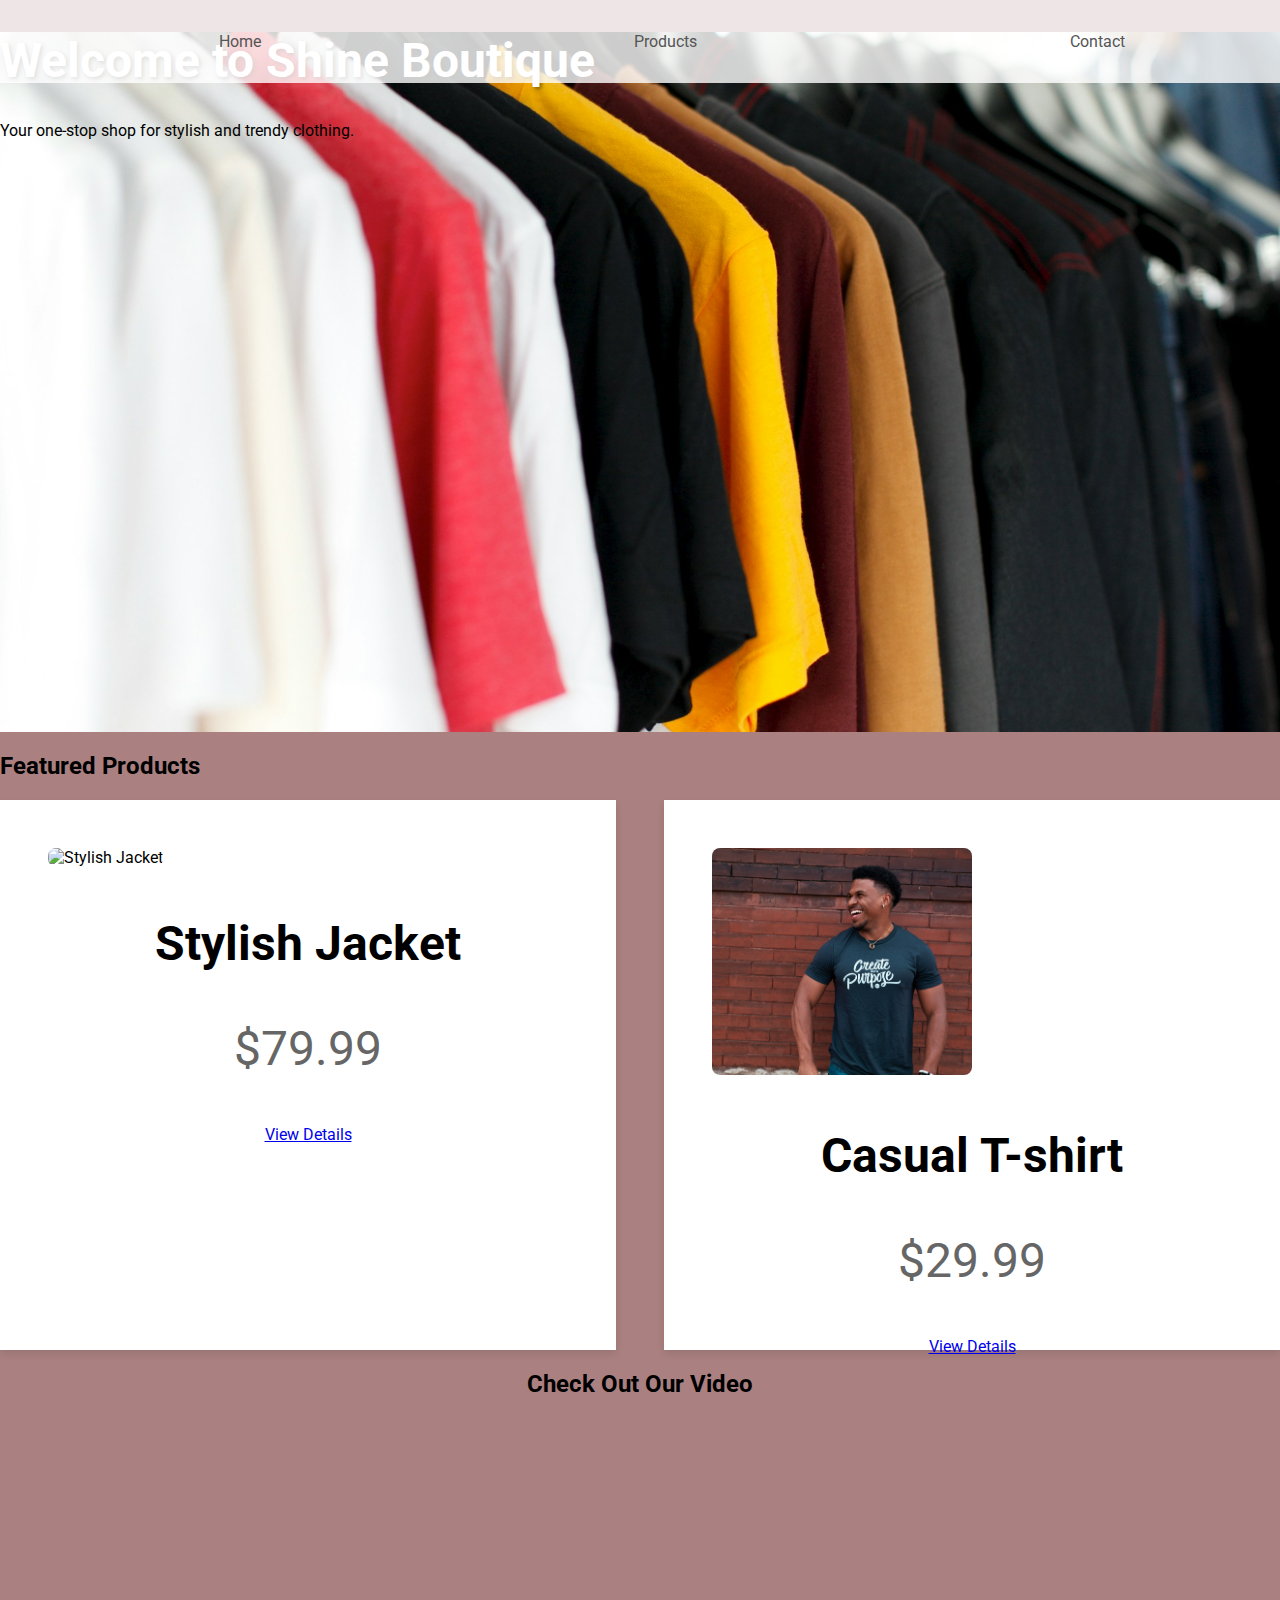
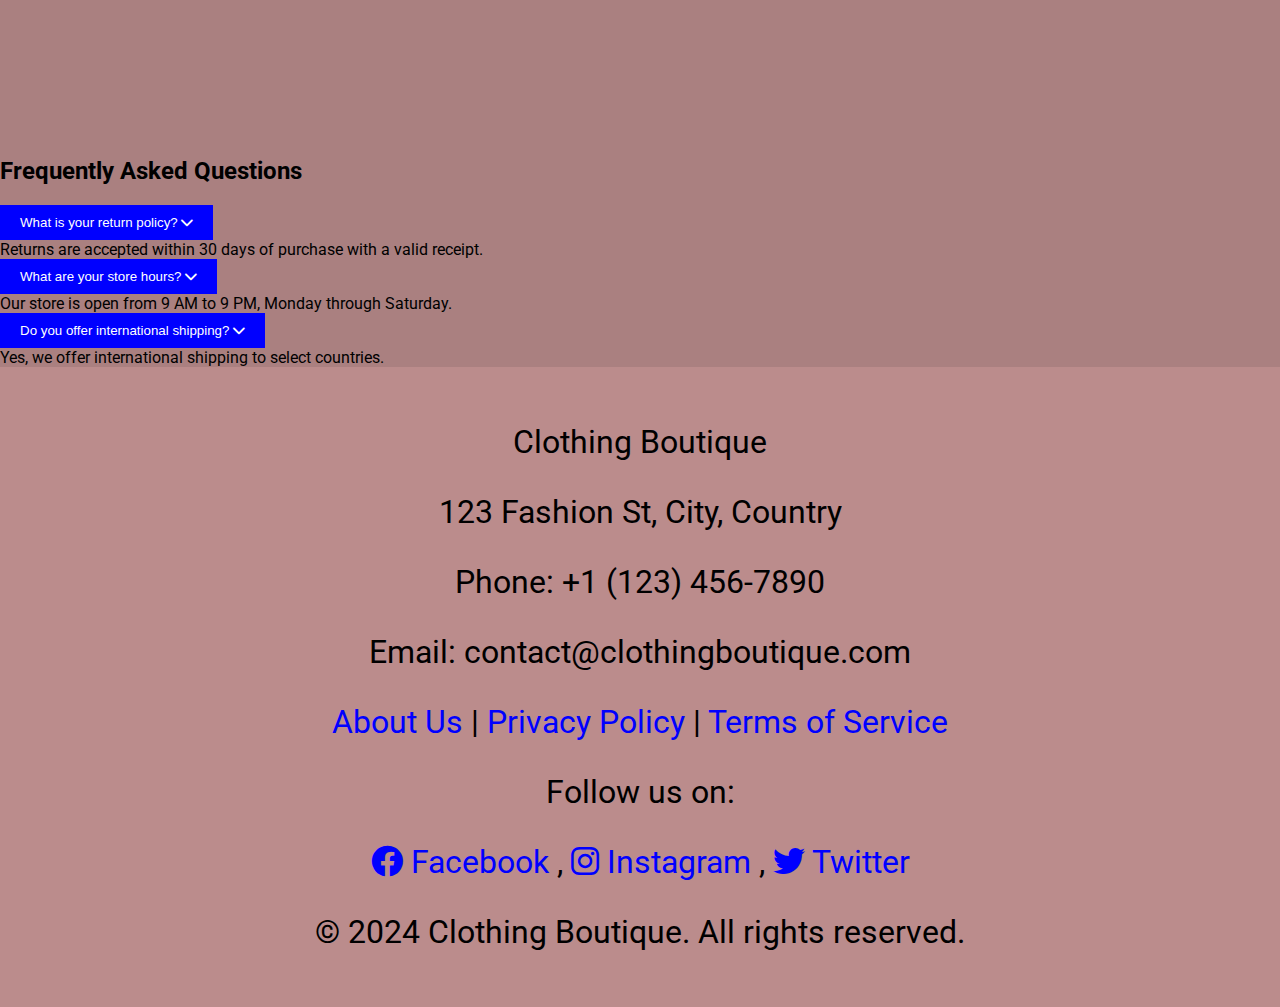
==== index.html @ dc2625e2 "shine" ====
<!DOCTYPE html>
<html lang="en">
<head>
    <meta charset="UTF-8">
    <title>Clothing Boutique</title>
    
    <link href="https://fonts.googleapis.com/css2?family=Roboto:wght@400;700&display=swap" rel="stylesheet">
    
    <link rel="stylesheet" href="https://cdnjs.cloudflare.com/ajax/libs/font-awesome/6.0.0-beta3/css/all.min.css">
   
    <link rel="stylesheet" href="https://cdnjs.cloudflare.com/ajax/libs/tailwindcss/2.2.19/tailwind.min.css">
    
    <link rel="stylesheet" href="styles.css">
</head>
<body class="font-roboto bg-gray-100">
    
    <nav class="bg-white shadow-lg p-4">
        <ul class="flex justify-around">
            <li><a href="index.html" class="text-gray-700 hover:text-blue-500 transition">Home</a></li>
            <li><a href="product.html" class="text-gray-700 hover:text-blue-500 transition">Products</a></li>
            <li><a href="contact.html" class="text-gray-700 hover:text-blue-500 transition">Contact</a></li>
        </ul>
    </nav>

<section class="bg-cover bg-center" style="height: 700px; background-image: url('assets/clothes.jpg');">
    <div class="flex justify-center items-center h-full bg-black bg-opacity-50 text-white text-center"> 
        <div>
            <h1 class="text-3xl font-bold">Welcome to Shine Boutique</h1>
            <p class="text-xl mt-2">Your one-stop shop for stylish and trendy clothing.</p> 
        </div>
    </div>
</section>


    
    <section class="p-8">
        <h2 class="text-2xl mb-4">Featured Products</h2>
        <div class="grid grid-cols-2 gap-4">
           
            <div class="bg-white p-6 shadow-lg hover:shadow-2xl transition">
                <img src="assets/Stylish jacket.jpg" 
                     alt="Stylish Jacket" class="w-full h-48 object-cover rounded-md">
                <center><h3 class="text-xl mt-2">Stylish Jacket</h3>
                <p class="text-gray-500">$79.99</p>
                <a href="product.html" class="bg-blue-500 text-white px-4 py-2 mt-2 rounded hover:bg-blue-700 transition">View Details</a>
            </center>
            </div>
            
            <div class="bg-white p-6 shadow-lg hover:shadow-2xl transition">
                <img src="assets/Casual Tshirt.jpg" 
                     alt="Casual T-shirt" class="w-full h-48 object-cover rounded-md">
                     <center>
                <h3 class="text-xl mt-2">Casual T-shirt</h3>
                <p class="text-gray-500">$29.99</p>
                <a href="product.html" class="bg-blue-500 text-white px-4 py-2 mt-2 rounded hover:bg-blue-700 transition">View Details</a>
            </center>
            </div>
        </div>
    </section>
    
    <center>
    
    <section class="p-8">
        <h2 class="text-2xl mb-4">Check Out Our Video</h2>
        <div class="flex justify-center">
            <iframe width="560" height="315" src="https://www.youtube.com/embed/gbLmku5QACM" 
                frameborder="0" allow="accelerometer; autoplay; clipboard-write; encrypted-media; gyroscope; picture-in-picture" 
                allowfullscreen>
            </iframe>
        </div>
    </section>
</center>

    
    <section class="p-8">
        <h2 class="text-2xl mb-4">Frequently Asked Questions</h2>
        <div id="accordion" class="flex flex-col gap-4">
            
            <div>
                <button class="bg-white text-gray-700 hover:text-blue-500 p-4 w-full text-left" onclick="toggleAccordion('accordion1')">
                    What is your return policy?
                    <i class="fas fa-chevron-down"></i>
                </button>
                <div id="accordion1" class="hidden p-4 text-gray-600">Returns are accepted within 30 days of purchase with a valid receipt.</div>
            </div>
           
            <div>
                <button class="bg-white text-gray-700 hover:text-blue-500 p-4 w-full text-left" onclick="toggleAccordion('accordion2')">
                    What are your store hours?
                    <i class="fas fa-chevron-down"></i>
                </button>
                <div id="accordion2" class="hidden p-4 text-gray-600">Our store is open from 9 AM to 9 PM, Monday through Saturday.</div>
            </div>
           
            <div>
                <button class="bg-white text-gray-700 hover:text-blue-500 p-4 w-full text-left" onclick="toggleAccordion('accordion3')">
                    Do you offer international shipping?
                    <i class="fas fa-chevron-down"></i>
                </button>
                <div id="accordion3" class="hidden p-4 text-gray-600">Yes, we offer international shipping to select countries.</div>
            </div>
        </div>
    </section>


    <center>
    <footer class="bg-white text-black text-center p-6">
        <div class="flex flex-col gap-4">
          
            <div>
                <p>Clothing Boutique</p>
                <p>123 Fashion St, City, Country</p>
                <p>Phone: +1 (123) 456-7890</p>
                <p>Email: contact@clothingboutique.com</p>
            </div>
    
            
            <div>
                <a href="about.html" class="text-blue-500 transition hover:text-blue-700">About Us</a> |
                <a href="privacy.html" class="text-blue-500 transition hover:text-blue-700">Privacy Policy</a> |
                <a href="terms.html" class="text-blue-500 transition hover:text-blue-700">Terms of Service</a>
            </div>
    
           
            <div>
                <p>Follow us on:</p>
                <a href="https://facebook.com" class="text-blue-500 transition hover:text-blue-700">
                    <i class="fab fa-facebook"></i> Facebook
                </a>, 
                <a href="https://instagram.com" class="text-blue-500 transition hover:text-blue-700">
                    <i class="fab fa-instagram"></i> Instagram
                </a>, 
                <a href="https://twitter.com" class="text-blue-500 transition hover:text-blue-700">
                    <i class="fab fa-twitter"></i> Twitter
                </a>
            </div>
    
            
            <div>
                <p>© 2024 Clothing Boutique. All rights reserved.</p>
            </div>
        </center>
        </div>
    </footer>

    
    <script src="script.js"></script>
</body>
---- styles.css ----
body {
    font-family: 'Roboto', sans-serif;
    margin: 0;
    padding: 0;
    background-color: #aa8080; 
}


nav {
    position: absolute; 
    top: 0; 
    width: 100%; 
    background-color: rgba(255, 255, 255, 0.8); 
    z-index: 100; 
    padding: 2rem; 
}

nav ul {
    list-style: none;
    padding: 0;
    margin: 0;
    display: flex; 
    justify-content: space-around; 
}

nav a {
    text-decoration: none; 
    color: #555; 
    transition: color 0.3s; 
}

nav a:hover {
    color: blue; 
}

section.bg-cover {
    background-size: cover; 
    background-position: center; 
    height: 1000px; 
}

section.bg-cover h1 {
    font-size: 3rem; 
    font-weight: bold; 
    color: white; 
    text-shadow: 2px 2px 4px rgba(0, 0, 0, 0.5); 
}

.grid {
    display: grid; 
    grid-template-columns: repeat(2, 1fr); 
    gap: 3rem; 
}

.grid div {
    background-color: white; 
    padding: 3rem; 
    box-shadow: 0 4px 8px 0 rgba(0, 0, 0, 0.1); 
    transition: transform 0.3s, box-shadow 0.3s; 
}

.grid div:hover {
    transform: scale(1.05); 
    box-shadow: 0 6px 12px 0 rgba(0, 0, 0, 0.2); 
}

.grid img {
    width: 50%; 
    height: 50%; 
    object-fit: cover;
    border-radius: 0.5rem; 
    position: center;
}

.grid h3 {
    font-size: 3rem; 
}

.grid p {
    font-size: 3rem; 
    color: #666; 
}



button {
    background-color: blue; 
    color: white; 
    padding: 10px 20px; 
    border: none; 
    cursor: pointer; 
    transition: background-color 0.3s, transform 0.3s; 
}

button:hover {
    background-color: darkblue; 
    transform: scale(1.05); 
}

footer {
    background-color: rgb(187, 140, 140); 
    color: black; 
    text-align: center; 
    padding: 1.5rem; 
    font-size:2rem; 
}

footer a {
    color: blue; 
    text-decoration: none;
    transition: color 0.3s; 
}

footer a:hover {
    color: darkblue; 
}

@media (max-width: 768px) { 
    .grid {
        grid-template-columns: 1fr; 
    }

    .grid div {
        padding: 1.5rem; 
        height: auto; 
    }

    section.bg-cover {
        height: 50vh; 
    }

    section.bg-cover h1 {
        font-size: 2.5rem; 
    }
}

@media (max-width: 480px) { 
    section.p-8 {
        padding: 1rem; 
    }

    .grid img {
        height: 150px; 
    }

    section.bg-cover {
        height: 40vh; 
    }

    section.bg-cover h1 {
        font-size: 2rem; 
}
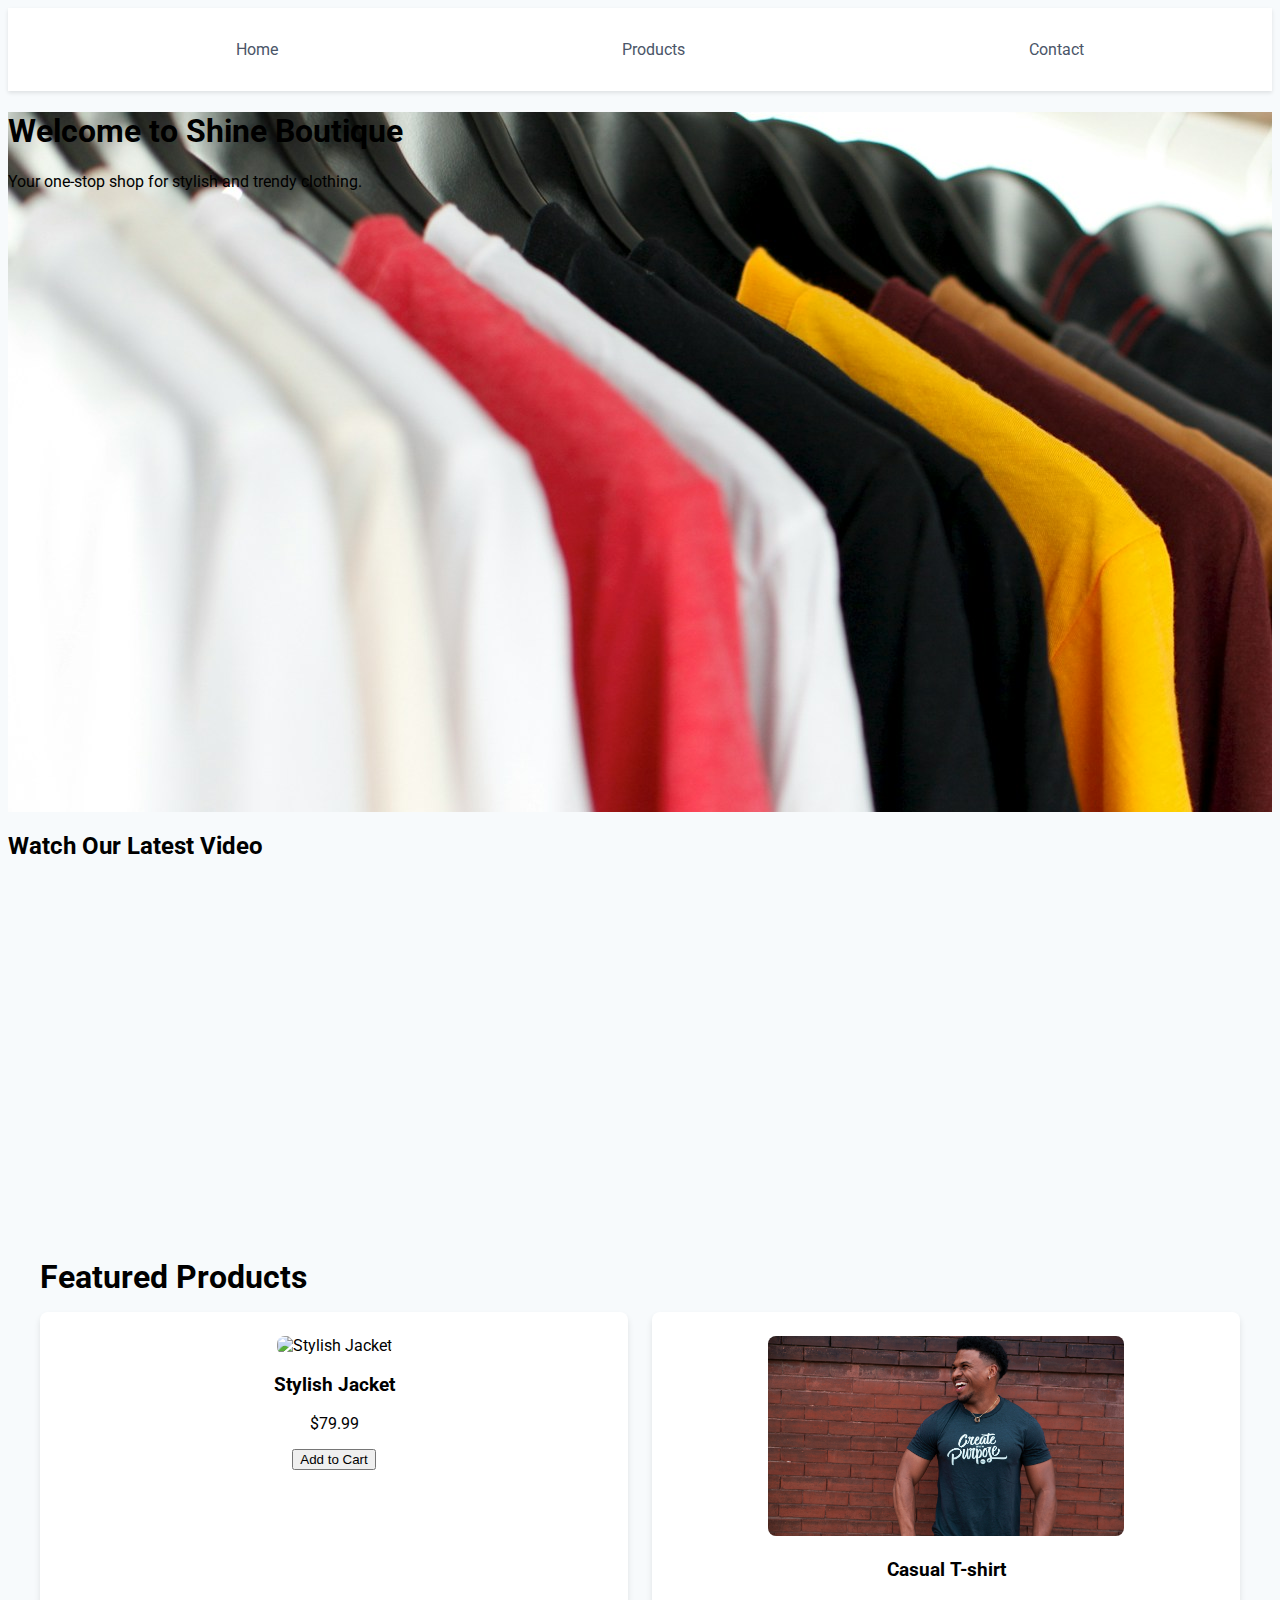
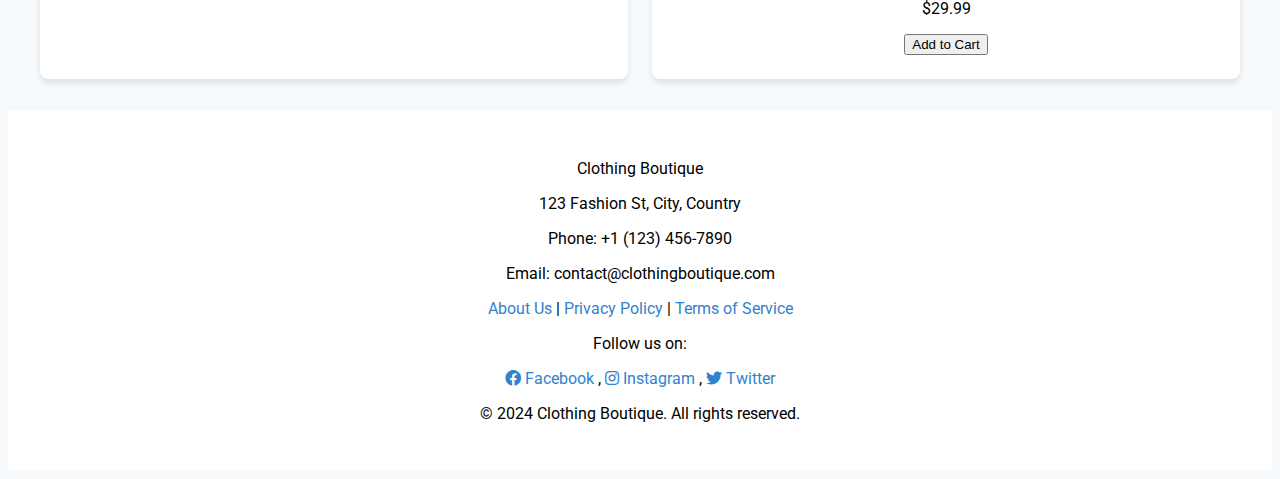
==== commit d2183274: "final changes" ====
--- a/index.html
+++ b/index.html
@@ -3,17 +3,17 @@
 <head>
     <meta charset="UTF-8">
     <title>Clothing Boutique</title>
-    
+
     <link href="https://fonts.googleapis.com/css2?family=Roboto:wght@400;700&display=swap" rel="stylesheet">
-    
+
     <link rel="stylesheet" href="https://cdnjs.cloudflare.com/ajax/libs/font-awesome/6.0.0-beta3/css/all.min.css">
-   
+
     <link rel="stylesheet" href="https://cdnjs.cloudflare.com/ajax/libs/tailwindcss/2.2.19/tailwind.min.css">
-    
+
     <link rel="stylesheet" href="styles.css">
 </head>
 <body class="font-roboto bg-gray-100">
-    
+
     <nav class="bg-white shadow-lg p-4">
         <ul class="flex justify-around">
             <li><a href="index.html" class="text-gray-700 hover:text-blue-500 transition">Home</a></li>
@@ -22,106 +22,69 @@
         </ul>
     </nav>
 
-<section class="bg-cover bg-center" style="height: 700px; background-image: url('assets/clothes.jpg');">
-    <div class="flex justify-center items-center h-full bg-black bg-opacity-50 text-white text-center"> 
-        <div>
-            <h1 class="text-3xl font-bold">Welcome to Shine Boutique</h1>
-            <p class="text-xl mt-2">Your one-stop shop for stylish and trendy clothing.</p> 
-        </div>
-    </div>
-</section>
-
-
-    
-    <section class="p-8">
-        <h2 class="text-2xl mb-4">Featured Products</h2>
-        <div class="grid grid-cols-2 gap-4">
-           
-            <div class="bg-white p-6 shadow-lg hover:shadow-2xl transition">
-                <img src="assets/Stylish jacket.jpg" 
-                     alt="Stylish Jacket" class="w-full h-48 object-cover rounded-md">
-                <center><h3 class="text-xl mt-2">Stylish Jacket</h3>
-                <p class="text-gray-500">$79.99</p>
-                <a href="product.html" class="bg-blue-500 text-white px-4 py-2 mt-2 rounded hover:bg-blue-700 transition">View Details</a>
-            </center>
-            </div>
-            
-            <div class="bg-white p-6 shadow-lg hover:shadow-2xl transition">
-                <img src="assets/Casual Tshirt.jpg" 
-                     alt="Casual T-shirt" class="w-full h-48 object-cover rounded-md">
-                     <center>
-                <h3 class="text-xl mt-2">Casual T-shirt</h3>
-                <p class="text-gray-500">$29.99</p>
-                <a href="product.html" class="bg-blue-500 text-white px-4 py-2 mt-2 rounded hover:bg-blue-700 transition">View Details</a>
-            </center>
+    <section class="bg-cover bg-center" style="height: 700px; background-image: url('assets/clothes.jpg');">
+        <div class="flex justify-center items-center h-full bg-black bg-opacity-50 text-white text-center">
+            <div>
+                <h1 class="text-3xl font-bold">Welcome to Shine Boutique</h1>
+                <p class="text-xl mt-2">Your one-stop shop for stylish and trendy clothing.</p>
             </div>
         </div>
     </section>
     
-    <center>
-    
-    <section class="p-8">
-        <h2 class="text-2xl mb-4">Check Out Our Video</h2>
-        <div class="flex justify-center">
-            <iframe width="560" height="315" src="https://www.youtube.com/embed/gbLmku5QACM" 
-                frameborder="0" allow="accelerometer; autoplay; clipboard-write; encrypted-media; gyroscope; picture-in-picture" 
-                allowfullscreen>
-            </iframe>
-        </div>
+    <section class="p-8 text-center"> 
+        <h2 class="text-2xl mb-4">Watch Our Latest Video</h2> 
+       <center> <iframe width="560" height="315" src="https://www.youtube.com/embed/gbLmku5QACM" 
+            title="YouTube video player" frameborder="0" allow="accelerometer; autoplay; clipboard-write; 
+            encrypted-media; gyroscope; picture-in-picture; web-share" allowfullscreen>
+        </center>
+        </iframe>
     </section>
-</center>
 
-    
-    <section class="p-8">
-        <h2 class="text-2xl mb-4">Frequently Asked Questions</h2>
-        <div id="accordion" class="flex flex-col gap-4">
-            
-            <div>
-                <button class="bg-white text-gray-700 hover:text-blue-500 p-4 w-full text-left" onclick="toggleAccordion('accordion1')">
-                    What is your return policy?
-                    <i class="fas fa-chevron-down"></i>
-                </button>
-                <div id="accordion1" class="hidden p-4 text-gray-600">Returns are accepted within 30 days of purchase with a valid receipt.</div>
+
+    <section class="section">
+        <h2 class="text-2xl mb-4">Featured Products</h2>
+        
+        <div class="product-grid"> 
+ 
+            <div class="product-card"> <!-- Product 1 -->
+                <img src="assets/Stylish jacket.jpg" alt="Stylish Jacket" class="product-img">
+                <div class="mt-4">
+                    <h3 class="text-xl">Stylish Jacket</h3>
+                    <p class="text-gray-500">$79.99</p>
+                    <button class="bg-blue-500 text-white px-4 py-2 mt-2 rounded hover:bg-blue-700 transition">Add to Cart</button>
+                
+                </div>
             </div>
-           
-            <div>
-                <button class="bg-white text-gray-700 hover:text-blue-500 p-4 w-full text-left" onclick="toggleAccordion('accordion2')">
-                    What are your store hours?
-                    <i class="fas fa-chevron-down"></i>
-                </button>
-                <div id="accordion2" class="hidden p-4 text-gray-600">Our store is open from 9 AM to 9 PM, Monday through Saturday.</div>
-            </div>
-           
-            <div>
-                <button class="bg-white text-gray-700 hover:text-blue-500 p-4 w-full text-left" onclick="toggleAccordion('accordion3')">
-                    Do you offer international shipping?
-                    <i class="fas fa-chevron-down"></i>
-                </button>
-                <div id="accordion3" class="hidden p-4 text-gray-600">Yes, we offer international shipping to select countries.</div>
+
+            <div class="product-card"> 
+                
+                <img src="assets/Casual Tshirt.jpg" alt="Casual T-shirt" class="product-img">
+                <div class="mt-4">
+                    <h3 class="text-xl">Casual T-shirt</h3>
+                    <p class="text-gray-500">$29.99</p>
+                    <button class="bg-blue-500 text-white px-4 py-2 mt-2 rounded hover:bg-blue-700 transition">Add to Cart</button>
+                
+                </div>
             </div>
         </div>
     </section>
 
-
-    <center>
     <footer class="bg-white text-black text-center p-6">
         <div class="flex flex-col gap-4">
-          
+            
             <div>
                 <p>Clothing Boutique</p>
                 <p>123 Fashion St, City, Country</p>
                 <p>Phone: +1 (123) 456-7890</p>
                 <p>Email: contact@clothingboutique.com</p>
             </div>
-    
-            
+
             <div>
                 <a href="about.html" class="text-blue-500 transition hover:text-blue-700">About Us</a> |
                 <a href="privacy.html" class="text-blue-500 transition hover:text-blue-700">Privacy Policy</a> |
                 <a href="terms.html" class="text-blue-500 transition hover:text-blue-700">Terms of Service</a>
             </div>
-    
-           
+
             <div>
                 <p>Follow us on:</p>
                 <a href="https://facebook.com" class="text-blue-500 transition hover:text-blue-700">
@@ -134,15 +97,13 @@
                     <i class="fab fa-twitter"></i> Twitter
                 </a>
             </div>
-    
-            
+
             <div>
                 <p>© 2024 Clothing Boutique. All rights reserved.</p>
             </div>
-        </center>
         </div>
     </footer>
 
-    
     <script src="script.js"></script>
 </body>
+</html>
--- a/styles.css
+++ b/styles.css
@@ -1,153 +1,159 @@
 
 body {
     font-family: 'Roboto', sans-serif;
-    margin: 0;
-    padding: 0;
-    background-color: #aa8080; 
+    background-color: #f7fafc;
 }
 
+nav {
+    background-color: #ffffff; 
+    box-shadow: 0 2px 4px rgba(0, 0, 0, 0.1); 
+    padding: 1rem; 
+}
 
-nav {
-    position: absolute; 
-    top: 0; 
-    width: 100%; 
-    background-color: rgba(255, 255, 255, 0.8); 
-    z-index: 100; 
+nav ul {
+    display: flex; 
+    justify-content: space-around;
+}
+
+nav ul li {
+    list-style: none;
+}
+
+nav ul li a {
+    color: #4a5568; 
+    text-decoration: none; 
+    transition: color 0.3s; 
+}
+
+nav ul li a:hover {
+    color: #3182ce; 
+}
+
+.hero {
+    background-size: cover; 
+    background-position: center;
+    height: 64vh; 
+}
+
+.hero .overlay {
+    background: rgba(0, 0, 0, 0.5); 
+    color: white; 
+    display: flex;
+    justify-content: center;
+    align-items: center;
+}
+
+.section {
     padding: 2rem; 
 }
 
-nav ul {
-    list-style: none;
-    padding: 0;
-    margin: 0;
-    display: flex; 
-    justify-content: space-around; 
+.section h2 {
+    font-size: 2rem; 
+    margin-bottom: 1rem; 
 }
 
-nav a {
-    text-decoration: none; 
-    color: #555; 
-    transition: color 0.3s; 
+form {
+    max-width: 600px; 
+    margin: auto; 
 }
 
-nav a:hover {
-    color: blue; 
+form .form-group {
+    margin-bottom: 1rem; 
 }
 
-section.bg-cover {
-    background-size: cover; 
-    background-position: center; 
-    height: 1000px; 
+form label {
+    color: #2d3748; 
 }
 
-section.bg-cover h1 {
-    font-size: 3rem; 
-    font-weight: bold; 
-    color: white; 
-    text-shadow: 2px 2px 4px rgba(0, 0, 0, 0.5); 
+form input,
+form textarea {
+    border: 1px solid #cbd5e0; 
+    padding: 0.5rem; 
+    width: 100%; 
+    border-radius: 0.25rem; 
 }
 
-.grid {
-    display: grid; 
-    grid-template-columns: repeat(2, 1fr); 
-    gap: 3rem; 
+form button {
+    background-color: #3182ce; 
+    color: white; 
+    padding: 0.5rem 1rem; 
+    border-radius: 0.25rem; 
+    transition: background-color 0.3s; 
 }
 
-.grid div {
-    background-color: white; 
-    padding: 3rem; 
-    box-shadow: 0 4px 8px 0 rgba(0, 0, 0, 0.1); 
-    transition: transform 0.3s, box-shadow 0.3s; 
+form button:hover {
+    background-color: #2b6cb0; 
 }
 
-.grid div:hover {
-    transform: scale(1.05); 
-    box-shadow: 0 6px 12px 0 rgba(0, 0, 0, 0.2); 
+.video-section {
+    display: flex; 
+    justify-content: center; 
+    align-items: center; 
+    flex-direction: column; 
 }
 
-.grid img {
-    width: 50%; 
-    height: 50%; 
-    object-fit: cover;
-    border-radius: 0.5rem; 
-    position: center;
+.video-section {
+    padding: 2rem; 
+    text-align: center; 
 }
 
-.grid h3 {
-    font-size: 3rem; 
+.video-section iframe {
+    width: 100%; 
+    max-width: 560px; 
+    height: 315px; 
+    border: none; 
+    border-radius: 0.25rem; 
+    overflow: hidden; 
 }
 
-.grid p {
-    font-size: 3rem; 
-    color: #666; 
+.product-grid {
+    display: grid;
+    grid-template-columns: repeat(2, 1fr); 
+    gap: 1.5rem; 
 }
 
-
-
-button {
-    background-color: blue; 
-    color: white; 
-    padding: 10px 20px; 
-    border: none; 
-    cursor: pointer; 
-    transition: background-color 0.3s, transform 0.3s; 
+.product-card {
+    background-color: #ffffff; 
+    padding: 1.5rem; 
+    box-shadow: 0 4px 6px rgba(0, 0, 0, 0.1); 
+    border-radius: 0.5rem; 
+    text-align: center; 
+    transition: box-shadow 0.3s;
 }
 
-button:hover {
-    background-color: darkblue; 
-    transform: scale(1.05); 
+.product-card:hover {
+    box-shadow: 0 8px 12px rgba(0, 0, 0, 0.15); 
+}
+
+.product-card img {
+    width: 66%; 
+    height: 200px; 
+    object-fit: cover; 
+    border-radius: 0.5rem; 
 }
 
 footer {
-    background-color: rgb(187, 140, 140); 
-    color: black; 
+    background-color: #ffffff; 
     text-align: center; 
-    padding: 1.5rem; 
-    font-size:2rem; 
+    padding: 2rem; 
+}
+
+footer .company-info {
+    color: #2d3748; 
 }
 
 footer a {
-    color: blue; 
-    text-decoration: none;
+    color: #3182ce; 
+    text-decoration: none; 
     transition: color 0.3s; 
 }
 
 footer a:hover {
-    color: darkblue; 
+    color: #63b3ed; 
 }
 
-@media (max-width: 768px) { 
-    .grid {
-        grid-template-columns: 1fr; 
-    }
-
-    .grid div {
-        padding: 1.5rem; 
-        height: auto; 
-    }
-
-    section.bg-cover {
-        height: 50vh; 
-    }
-
-    section.bg-cover h1 {
-        font-size: 2.5rem; 
-    }
+footer .social-icons {
+    display: flex;
+    justify-content: center; 
+    gap: 1rem; 
 }
-
-@media (max-width: 480px) { 
-    section.p-8 {
-        padding: 1rem; 
-    }
-
-    .grid img {
-        height: 150px; 
-    }
-
-    section.bg-cover {
-        height: 40vh; 
-    }
-
-    section.bg-cover h1 {
-        font-size: 2rem; 
-}